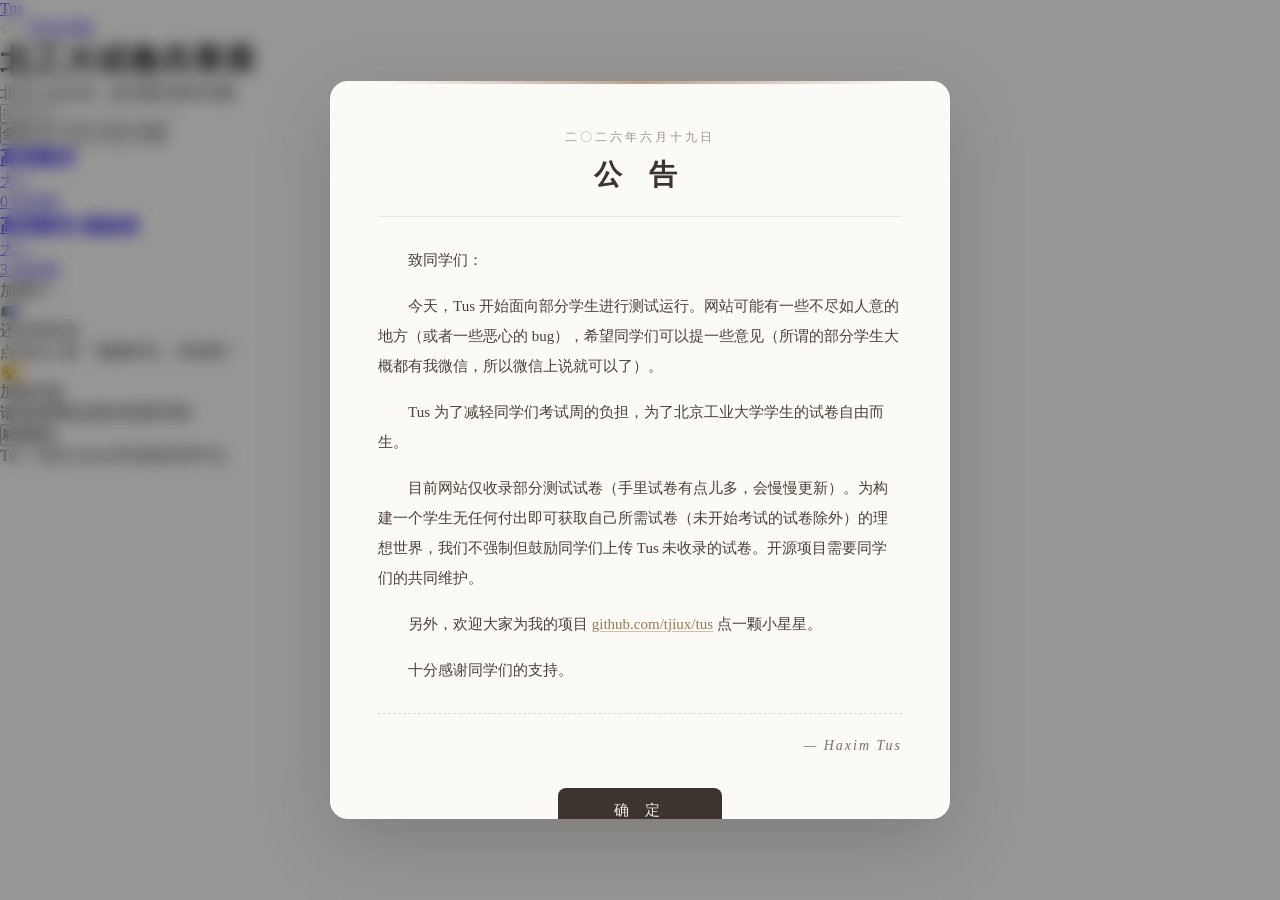
==== index.html @ cbeaa219 "Add index.html" ====
<!DOCTYPE html>
<html lang="zh-CN">
<head>
    <meta charset="UTF-8">
    <meta name="viewport" content="width=device-width, initial-scale=1.0">
    <title>Tus - 北工大试卷共享</title>
    <meta name="description" content="北京工业大学试卷共享平台 - 历年期中期末试题免费下载，涵盖高数、大物等各科目。Tus 让试卷自由流动。">
    <link rel="icon" href="favicon.svg">
    <link rel="stylesheet" href="css/tailwind.css">
    <link rel="stylesheet" href="css/style.css">
    <link rel="stylesheet" href="css/announcement.css">
</head>
<body class="bg-gradient-to-br from-stone-100 to-amber-50/60 min-h-screen">
    <!-- 导航栏 -->
    <nav class="bg-white/80 backdrop-blur-sm border-b border-stone-200 sticky top-0 z-40">
        <div class="max-w-6xl mx-auto px-4 py-3 flex items-center justify-between">
            <a href="." class="text-2xl font-bold text-stone-800 tracking-tight">Tus</a>
            <div class="flex items-center gap-3">
                <span class="nav-announcement" id="navAnnouncement">公告</span>
                <a href="submit.html" class="bg-amber-700 text-white px-4 py-2.5 rounded-lg hover:bg-amber-800 text-sm font-medium transition-colors">提交试卷</a>
            </div>
        </div>
    </nav>

    <!-- 主内容 -->
    <main class="max-w-6xl mx-auto px-4 py-10">
        <!-- 标题 -->
        <div class="mb-8 text-center">
            <h1 class="text-4xl font-bold text-stone-800 tracking-tight">北工大试卷共享库</h1>
            <p class="text-stone-400 mt-2">北京工业大学 · 历年期中期末试题</p>
        </div>

        <!-- 搜索 -->
        <div class="mb-4 max-w-xl mx-auto">
            <input type="text" id="searchInput" placeholder="搜索科目..." class="w-full px-5 py-3 bg-white border border-stone-200 rounded-xl focus:outline-none focus:ring-2 focus:ring-amber-400/50 focus:border-amber-300 shadow-sm text-stone-700 placeholder:text-stone-400">
        </div>

        <!-- 年级筛选 -->
        <div class="mb-8 flex flex-wrap gap-2 justify-center" id="gradeFilter">
            <button data-grade="" class="grade-btn active px-5 py-2.5 rounded-full text-sm font-medium border transition-all bg-stone-800 text-white border-stone-800 shadow-sm">全部</button>
            <button data-grade="大一" class="grade-btn px-5 py-2.5 rounded-full text-sm font-medium border transition-all bg-white text-stone-600 border-stone-200 hover:border-stone-400 hover:text-stone-700 shadow-sm">大一</button>
            <button data-grade="大二" class="grade-btn px-5 py-2.5 rounded-full text-sm font-medium border transition-all bg-white text-stone-600 border-stone-200 hover:border-stone-400 hover:text-stone-700 shadow-sm">大二</button>
            <button data-grade="大三" class="grade-btn px-5 py-2.5 rounded-full text-sm font-medium border transition-all bg-white text-stone-600 border-stone-200 hover:border-stone-400 hover:text-stone-700 shadow-sm">大三</button>
            <button data-grade="大四" class="grade-btn px-5 py-2.5 rounded-full text-sm font-medium border transition-all bg-white text-stone-600 border-stone-200 hover:border-stone-400 hover:text-stone-700 shadow-sm">大四</button>
        </div>

        <!-- 科目网格 -->
        <div id="subjectsContainer" class="grid grid-cols-1 sm:grid-cols-2 md:grid-cols-3 lg:grid-cols-4 gap-5">
            <!-- 由 JS 动态渲染 -->
        </div>

        <!-- 加载状态 -->
        <div id="loadingState" class="text-center py-20">
            <div class="animate-spin h-8 w-8 border-2 border-stone-300 border-t-transparent rounded-full mx-auto mb-4"></div>
            <p class="text-stone-400 text-sm">加载中...</p>
        </div>

        <!-- 空状态 -->
        <div id="emptyState" class="text-center py-20 hidden">
            <div class="text-5xl mb-4 opacity-60">📭</div>
            <p class="text-stone-500 text-lg">还没有科目</p>
            <p class="text-stone-400 mt-2 text-sm">点击右上角「新建科目」开始吧！</p>
        </div>

        <!-- 错误状态 -->
        <div id="errorState" class="text-center py-20 hidden">
            <div class="text-5xl mb-4 opacity-60">😵</div>
            <p class="text-red-500 text-lg">加载失败</p>
            <p class="text-stone-400 mt-2 text-sm" id="errorMessage">请检查网络连接后刷新页面</p>
            <button onclick="location.reload()" class="mt-4 bg-stone-700 text-white px-6 py-2.5 rounded-lg hover:bg-stone-800 transition-colors text-sm">刷新重试</button>
        </div>
    </main>

    <!-- 页脚 -->
    <footer class="text-center py-8 text-stone-400 text-xs">
        <p>Tus · 北京工业大学试卷共享平台</p>
    </footer>

    <script src="js/api-client.js"></script>
    <script src="js/index.js"></script>
    <script src="js/announcement.js"></script>
    <script src="js/ui.js"></script>
</body>
</html>
---- css/style.css ----
/* Tus - 北京工业大学试卷共享平台 */
/* 基础样式 - Tailwind 覆盖 */

* {
    margin: 0;
    padding: 0;
    box-sizing: border-box;
}

body {
    font-family: 'Noto Serif SC', 'SimSun', 'STSong', serif;
}

/* 科目卡片动画 */
.subject-card {
    transition: all 0.25s ease;
}
.subject-card:hover {
    transform: translateY(-3px);
    box-shadow: 0 12px 30px rgba(0, 0, 0, 0.06);
}

/* 试卷卡片 */
.paper-card {
    transition: all 0.2s ease;
    cursor: pointer;
}
.paper-card:active {
    background-color: #ede5dc;
}
@media (hover: hover) {
    .paper-card:hover {
        background-color: #f5f0ea;
    }
}

/* 试卷标题自适应淡出截断（百分比相对卡片宽度自动适配） */
.paper-card h3 {
    overflow: hidden;
    white-space: nowrap;
    -webkit-mask-image: linear-gradient(to right, black 92%, transparent 100%);
    mask-image: linear-gradient(to right, black 92%, transparent 100%);
}

/* 长标题跑马灯 — 用 scrollLeft 实现，mask 固定在卡片边缘不动 */
.paper-card h3.marquee-scroll {
    scroll-behavior: auto;
}

/* 拖拽上传区高亮 */
.drop-zone-active {
    border-color: #d97706 !important;
    background-color: #fffbeb !important;
}

/* 滚动条美化 */
::-webkit-scrollbar {
    width: 6px;
}
::-webkit-scrollbar-track {
    background: transparent;
}
::-webkit-scrollbar-thumb {
    background: #cbd5e1;
    border-radius: 3px;
}
::-webkit-scrollbar-thumb:hover {
    background: #94a3b8;
}

/* 加载骨架屏 */
.skeleton {
    background: linear-gradient(90deg, #f0f0f0 25%, #e0e0e0 50%, #f0f0f0 75%);
    background-size: 200% 100%;
    animation: shimmer 1.5s infinite;
    border-radius: 8px;
}
@keyframes shimmer {
    0% { background-position: 200% 0; }
    100% { background-position: -200% 0; }
}

/* 响应式字体 */
@media (max-width: 640px) {
    .text-3xl { font-size: 1.5rem; }
    .text-2xl { font-size: 1.25rem; }
}

/* 页脚置底 */
body {
    display: flex;
    flex-direction: column;
}
main {
    flex: 1;
}

/* ===== 试卷详情弹窗 ===== */
.paper-detail-overlay {
    position: fixed;
    inset: 0;
    z-index: 900;
    background: rgba(30, 26, 22, 0.4);
    backdrop-filter: blur(6px);
    -webkit-backdrop-filter: blur(6px);
    display: flex;
    align-items: center;
    justify-content: center;
    padding: 20px;
    animation: overlay-fade-in 0.3s ease;
}

@keyframes overlay-fade-in {
    from { opacity: 0; }
    to { opacity: 1; }
}

.paper-detail-card {
    background: #fcfaf7;
    max-width: 460px;
    width: 100%;
    border-radius: 16px;
    box-shadow: 0 20px 60px rgba(0, 0, 0, 0.15);
    animation: card-in 0.3s cubic-bezier(0.22, 1, 0.36, 1);
    overflow: hidden;
}

@keyframes card-in {
    from { transform: translateY(24px); opacity: 0; }
    to { transform: translateY(0); opacity: 1; }
}

.detail-header {
    text-align: center;
    padding: 20px 24px 14px;
    font-size: 17px;
    font-weight: 600;
    color: #3d3430;
    letter-spacing: 4px;
    border-bottom: 1px solid #ece6de;
    font-family: 'Noto Serif SC', 'SimSun', 'STSong', serif;
}

.detail-body {
    padding: 18px 24px;
}

.detail-row {
    display: flex;
    justify-content: space-between;
    align-items: flex-start;
    padding: 7px 0;
    font-size: 14px;
    line-height: 1.6;
    border-bottom: 1px dashed #f0eae2;
    font-family: 'Noto Serif SC', 'SimSun', 'STSong', serif;
}
.detail-row:last-of-type {
    border-bottom: none;
}

.detail-label {
    color: #9e9488;
    white-space: nowrap;
    margin-right: 12px;
    flex-shrink: 0;
}

.detail-value {
    color: #4a4038;
    text-align: right;
    word-break: break-all;
}

.detail-footer {
    display: flex;
    gap: 8px;
    padding: 14px 24px 20px;
}
.detail-footer-triple {
    flex-wrap: wrap;
}

.detail-preview-btn,
.detail-download-btn,
.detail-close-btn {
    text-align: center;
    padding: 9px 12px;
    border-radius: 8px;
    font-size: 13px;
    letter-spacing: 1px;
    cursor: pointer;
    transition: all 0.2s ease;
    font-family: 'Noto Serif SC', 'SimSun', 'STSong', serif;
    text-decoration: none;
    border: none;
    flex: 1 1 80px;
    min-width: 0;
}

.detail-preview-btn {
    background: #f0ece6;
    color: #3d3430;
    border: 1px solid #d0c8be;
}
.detail-preview-btn:hover {
    background: #e4dcd2;
}

.detail-download-btn {
    background: #3d3430;
    color: #f0ece6;
}
.detail-download-btn:hover {
    background: #5a5048;
    color: #fff;
}

.detail-close-btn {
    background: #ece6de;
    color: #5a5048;
}
.detail-close-btn:hover {
    background: #e0d8ce;
}

@media (max-width: 480px) {
    .paper-detail-card { max-width: 100%; }
    .detail-body { padding: 14px 18px; }
    .detail-footer { padding: 12px 18px 18px; }
    .detail-header { padding: 16px 18px 12px; font-size: 15px; }
}
---- css/announcement.css ----
/* Tus - 公告样式 */

/* —— 遮罩层 —— */
.announcement-overlay {
    position: fixed;
    inset: 0;
    z-index: 1000;
    background: rgba(30, 26, 22, 0.45);
    backdrop-filter: blur(8px);
    -webkit-backdrop-filter: blur(8px);
    display: flex;
    align-items: center;
    justify-content: center;
    padding: 24px;
    animation: overlay-fade-in 0.45s ease;
}

@keyframes overlay-fade-in {
    from { opacity: 0; }
    to   { opacity: 1; }
}

/* —— 卡片 —— */
.announcement-card {
    background: #fcfaf7;
    max-width: 620px;
    width: 100%;
    max-height: 82vh;
    overflow-y: auto;
    border-radius: 18px;
    box-shadow:
        0 24px 80px rgba(0, 0, 0, 0.18),
        0 0 0 1px rgba(255, 255, 255, 0.06) inset;
    padding: 48px 48px 36px;
    position: relative;
    animation: card-slide-in 0.45s cubic-bezier(0.22, 1, 0.36, 1);
}

@keyframes card-slide-in {
    from { transform: translateY(36px); opacity: 0; }
    to   { transform: translateY(0);    opacity: 1; }
}

/* —— 顶部装饰线 —— */
.announcement-card::before {
    content: '';
    position: absolute;
    top: 0;
    left: 48px;
    right: 48px;
    height: 3px;
    background: linear-gradient(90deg, transparent, #b8a088, transparent);
    border-radius: 0 0 2px 2px;
}

/* —— 标题区 —— */
.announcement-header {
    text-align: center;
    margin-bottom: 28px;
    padding-bottom: 22px;
    border-bottom: 1px solid #ece6de;
}

.announcement-date {
    font-size: 12px;
    color: #9e9488;
    letter-spacing: 3px;
    margin-bottom: 10px;
    font-family: 'Noto Serif SC', 'SimSun', 'STSong', serif;
}

.announcement-title {
    font-size: 28px;
    font-weight: 700;
    color: #3d3430;
    letter-spacing: 10px;
    font-family: 'Noto Serif SC', 'SimSun', 'STSong', serif;
}

/* —— 正文 —— */
.announcement-body {
    font-size: 15px;
    line-height: 2;
    color: #4a4038;
    font-family: 'Noto Serif SC', 'SimSun', 'STSong', serif;
}

.announcement-body p {
    margin-bottom: 16px;
    text-indent: 2em;
}

.announcement-body a {
    color: #9a7b4a;
    text-decoration: underline;
    text-underline-offset: 2px;
    text-decoration-color: #d0c0a8;
    transition: color 0.2s;
}

.announcement-body a:hover {
    color: #7a5f38;
}

/* —— 落款 —— */
.announcement-signature {
    text-align: right;
    margin-top: 28px;
    padding-top: 18px;
    color: #7a7068;
    letter-spacing: 2px;
    border-top: 1px dashed #e0d8d0;
    font-family: 'Noto Serif SC', 'STKaiti', serif;
    font-style: italic;
    font-size: 14px;
}

/* —— 按钮区 —— */
.announcement-footer {
    text-align: center;
    margin-top: 28px;
}

.announcement-btn {
    display: inline-block;
    padding: 10px 56px;
    background: #3d3430;
    color: #f0ece6;
    border: none;
    border-radius: 8px;
    font-size: 15px;
    letter-spacing: 6px;
    cursor: pointer;
    transition: all 0.25s ease;
    font-family: 'Noto Serif SC', 'SimSun', serif;
    line-height: 1.6;
}

.announcement-btn:hover {
    background: #5a5048;
    color: #fff;
    transform: translateY(-1px);
    box-shadow: 0 4px 16px rgba(61, 52, 48, 0.2);
}

.announcement-btn:active {
    transform: translateY(0);
}

/* —— 导航栏公告入口 —— */
.nav-announcement {
    font-size: 12px;
    color: #a09888;
    cursor: pointer;
    transition: color 0.2s ease;
    text-decoration: none;
    letter-spacing: 1px;
    display: inline-flex;
    align-items: center;
    gap: 3px;
    user-select: none;
}

.nav-announcement:hover {
    color: #5a5048;
}

/* —— 卡片滚动条 —— */
.announcement-card::-webkit-scrollbar { width: 4px; }
.announcement-card::-webkit-scrollbar-track { background: transparent; }
.announcement-card::-webkit-scrollbar-thumb { background: #d0c8be; border-radius: 2px; }

/* ========== 平板 / 手机 ========== */
@media (max-width: 640px) {
    .announcement-overlay { padding: 12px; }

    .announcement-card {
        padding: 32px 24px 28px;
        border-radius: 14px;
        max-height: 86vh;
    }

    .announcement-card::before {
        left: 24px;
        right: 24px;
    }

    .announcement-title {
        font-size: 22px;
        letter-spacing: 6px;
    }

    .announcement-body {
        font-size: 14px;
        line-height: 1.9;
    }

    .announcement-body p {
        text-indent: 2em;
    }

    .announcement-btn {
        padding: 10px 40px;
        letter-spacing: 4px;
        width: 100%;
    }
}
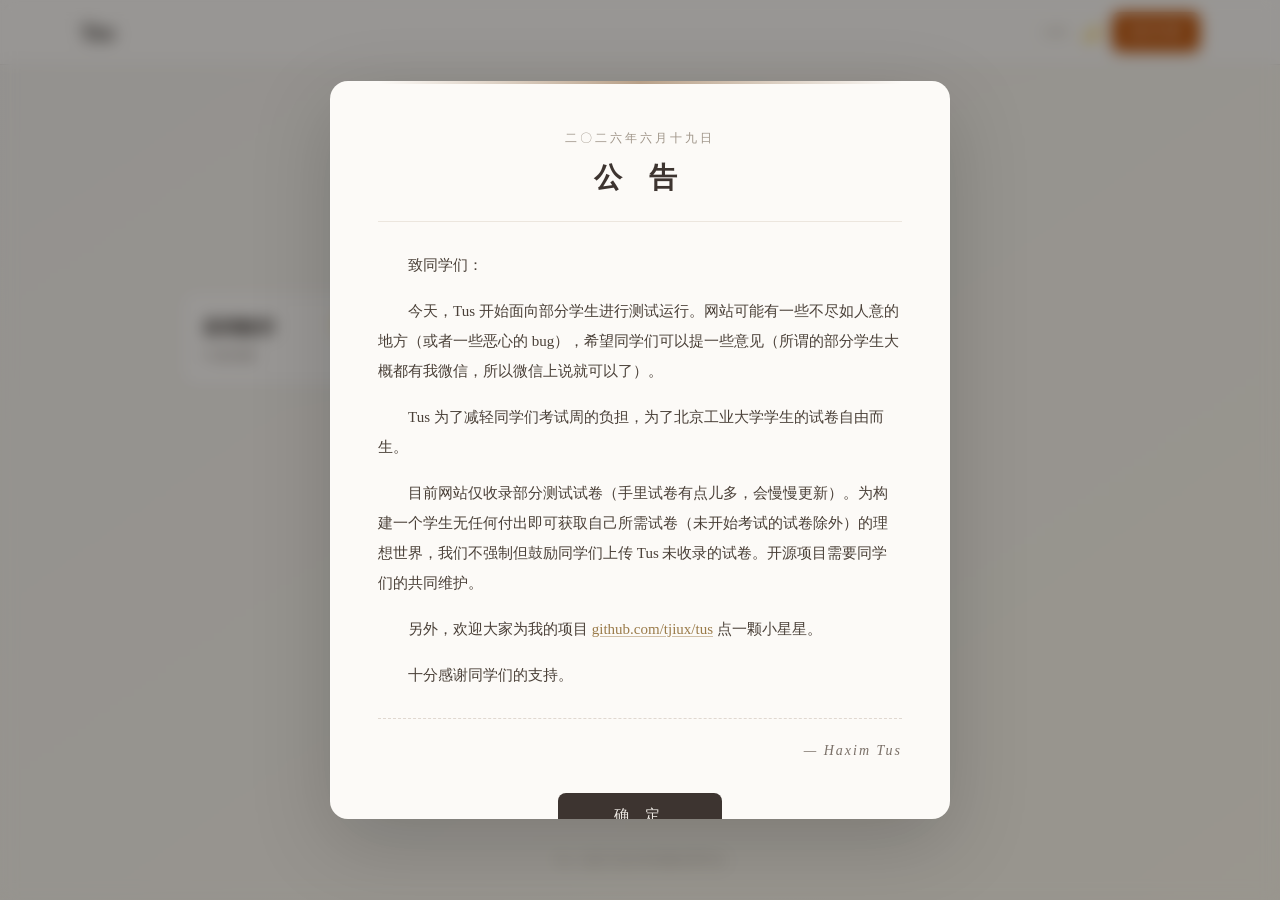
==== commit 717b80b9: "Add index.html" ====
--- a/index.html
+++ b/index.html
@@ -10,13 +10,14 @@
     <link rel="stylesheet" href="css/style.css">
     <link rel="stylesheet" href="css/announcement.css">
 </head>
-<body class="bg-gradient-to-br from-stone-100 to-amber-50/60 min-h-screen">
+<body class="bg-gradient-to-br from-stone-100 to-amber-50/60 dark:from-stone-900 dark:to-stone-800 min-h-screen">
     <!-- 导航栏 -->
-    <nav class="bg-white/80 backdrop-blur-sm border-b border-stone-200 sticky top-0 z-40">
+    <nav class="bg-white/80 dark:bg-[rgba(28,25,23,0.92)] backdrop-blur-sm border-b border-stone-200 dark:border-stone-700 sticky top-0 z-40">
         <div class="max-w-6xl mx-auto px-4 py-3 flex items-center justify-between">
-            <a href="." class="text-2xl font-bold text-stone-800 tracking-tight">Tus</a>
+            <a href="." class="text-2xl font-bold text-stone-800 dark:text-stone-100 tracking-tight">Tus</a>
             <div class="flex items-center gap-3">
                 <span class="nav-announcement" id="navAnnouncement">公告</span>
+                <button class="dark-toggle" id="darkToggle" aria-label="切换暗色模式">🌙</button>
                 <a href="submit.html" class="bg-amber-700 text-white px-4 py-2.5 rounded-lg hover:bg-amber-800 text-sm font-medium transition-colors">提交试卷</a>
             </div>
         </div>
@@ -24,15 +25,15 @@
 
     <!-- 主内容 -->
     <main class="max-w-6xl mx-auto px-4 py-10">
-        <!-- 标题 -->
-        <div class="mb-8 text-center">
-            <h1 class="text-4xl font-bold text-stone-800 tracking-tight">北工大试卷共享库</h1>
-            <p class="text-stone-400 mt-2">北京工业大学 · 历年期中期末试题</p>
+        <!-- Hero 区 -->
+        <div class="mb-10 text-center">
+            <div class="hero-label">北京工业大学</div>
+            <h1 class="site-title">试卷共享库</h1>
         </div>
 
         <!-- 搜索 -->
         <div class="mb-4 max-w-xl mx-auto">
-            <input type="text" id="searchInput" placeholder="搜索科目..." class="w-full px-5 py-3 bg-white border border-stone-200 rounded-xl focus:outline-none focus:ring-2 focus:ring-amber-400/50 focus:border-amber-300 shadow-sm text-stone-700 placeholder:text-stone-400">
+            <input type="text" id="searchInput" placeholder="搜索科目..." class="w-full px-5 py-3 bg-white dark:bg-stone-800 border border-stone-200 dark:border-stone-600 rounded-xl focus:outline-none focus:ring-2 focus:ring-amber-400/50 focus:border-amber-300 shadow-sm text-stone-700 dark:text-stone-200 placeholder:text-stone-400 dark:placeholder:text-stone-500">
         </div>
 
         <!-- 年级筛选 -->
@@ -51,28 +52,28 @@
 
         <!-- 加载状态 -->
         <div id="loadingState" class="text-center py-20">
-            <div class="animate-spin h-8 w-8 border-2 border-stone-300 border-t-transparent rounded-full mx-auto mb-4"></div>
-            <p class="text-stone-400 text-sm">加载中...</p>
+            <div class="animate-spin h-8 w-8 border-2 border-stone-300 dark:border-stone-600 border-t-transparent rounded-full mx-auto mb-4"></div>
+            <p class="text-stone-400 dark:text-stone-500 text-sm">加载中...</p>
         </div>
 
         <!-- 空状态 -->
         <div id="emptyState" class="text-center py-20 hidden">
             <div class="text-5xl mb-4 opacity-60">📭</div>
-            <p class="text-stone-500 text-lg">还没有科目</p>
-            <p class="text-stone-400 mt-2 text-sm">点击右上角「新建科目」开始吧！</p>
+            <p class="text-stone-500 dark:text-stone-400 text-lg">还没有科目</p>
+            <p class="text-stone-400 dark:text-stone-500 mt-2 text-sm">点击右上角「新建科目」开始吧！</p>
         </div>
 
         <!-- 错误状态 -->
         <div id="errorState" class="text-center py-20 hidden">
             <div class="text-5xl mb-4 opacity-60">😵</div>
             <p class="text-red-500 text-lg">加载失败</p>
-            <p class="text-stone-400 mt-2 text-sm" id="errorMessage">请检查网络连接后刷新页面</p>
-            <button onclick="location.reload()" class="mt-4 bg-stone-700 text-white px-6 py-2.5 rounded-lg hover:bg-stone-800 transition-colors text-sm">刷新重试</button>
+            <p class="text-stone-400 dark:text-stone-500 mt-2 text-sm" id="errorMessage">请检查网络连接后刷新页面</p>
+            <button onclick="location.reload()" class="mt-4 bg-stone-700 dark:bg-stone-600 text-white px-6 py-2.5 rounded-lg hover:bg-stone-800 dark:hover:bg-stone-500 transition-colors text-sm">刷新重试</button>
         </div>
     </main>
 
     <!-- 页脚 -->
-    <footer class="text-center py-8 text-stone-400 text-xs">
+    <footer class="text-center py-8 text-stone-400 dark:text-stone-500 text-xs">
         <p>Tus · 北京工业大学试卷共享平台</p>
     </footer>
 
--- a/css/style.css
+++ b/css/style.css
@@ -1,9 +1,8 @@
 /* Tus - 北京工业大学试卷共享平台 */
 /* 基础样式 - Tailwind 覆盖 */
 
+/* 基础 reset — Tailwind v4 的 @layer base 已处理 margin/padding，此处只保留 box-sizing */
 * {
-    margin: 0;
-    padding: 0;
     box-sizing: border-box;
 }
 
@@ -11,7 +10,72 @@
     font-family: 'Noto Serif SC', 'SimSun', 'STSong', serif;
 }
 
-/* 科目卡片动画 */
+/* ===== 回到顶部按钮 ===== */
+.back-to-top {
+    position: fixed;
+    bottom: 24px;
+    right: 24px;
+    z-index: 800;
+    width: 42px;
+    height: 42px;
+    border-radius: 50%;
+    background: #44403c;
+    color: #f5f0ea;
+    border: none;
+    cursor: pointer;
+    display: flex;
+    align-items: center;
+    justify-content: center;
+    font-size: 18px;
+    transition: all 0.25s ease;
+    box-shadow: 0 4px 16px rgba(0, 0, 0, 0.12);
+    opacity: 0;
+    pointer-events: none;
+    transform: translateY(12px);
+}
+.back-to-top.visible {
+    opacity: 1;
+    pointer-events: auto;
+    transform: translateY(0);
+}
+.back-to-top:hover {
+    background: #5a5048;
+    transform: translateY(-2px);
+    box-shadow: 0 6px 20px rgba(0, 0, 0, 0.16);
+}
+.back-to-top:active {
+    background: #33302c;
+    transform: translateY(0);
+}
+
+@media (max-width: 640px) {
+    .back-to-top {
+        bottom: 16px;
+        right: 16px;
+        width: 38px;
+        height: 38px;
+        font-size: 16px;
+    }
+}
+
+/* 试卷卡片 */
+.paper-card {
+    transition: all 0.25s ease;
+    cursor: pointer;
+    touch-action: manipulation;
+}
+.paper-card:active {
+    background-color: #ede5dc;
+}
+@media (hover: hover) {
+    .paper-card:hover {
+        background-color: #f5f0ea;
+        border-color: #d6cec4;
+        box-shadow: 0 4px 16px rgba(0, 0, 0, 0.06);
+    }
+}
+
+/* 科目卡片搜索高亮匹配 */
 .subject-card {
     transition: all 0.25s ease;
 }
@@ -20,31 +84,18 @@
     box-shadow: 0 12px 30px rgba(0, 0, 0, 0.06);
 }
 
-/* 试卷卡片 */
-.paper-card {
-    transition: all 0.2s ease;
-    cursor: pointer;
-}
-.paper-card:active {
-    background-color: #ede5dc;
-}
-@media (hover: hover) {
-    .paper-card:hover {
-        background-color: #f5f0ea;
-    }
-}
-
 /* 试卷标题自适应淡出截断（百分比相对卡片宽度自动适配） */
-.paper-card h3 {
+.paper-card h2 {
     overflow: hidden;
     white-space: nowrap;
     -webkit-mask-image: linear-gradient(to right, black 92%, transparent 100%);
     mask-image: linear-gradient(to right, black 92%, transparent 100%);
 }
 
-/* 长标题跑马灯 — 用 scrollLeft 实现，mask 固定在卡片边缘不动 */
-.paper-card h3.marquee-scroll {
-    scroll-behavior: auto;
+/* 跑马灯内层 — 由 Web Animations API 驱动 translateX，GPU 加速 60fps */
+.paper-card h2 .marquee-inner {
+    display: inline-block;
+    white-space: nowrap;
 }
 
 /* 拖拽上传区高亮 */
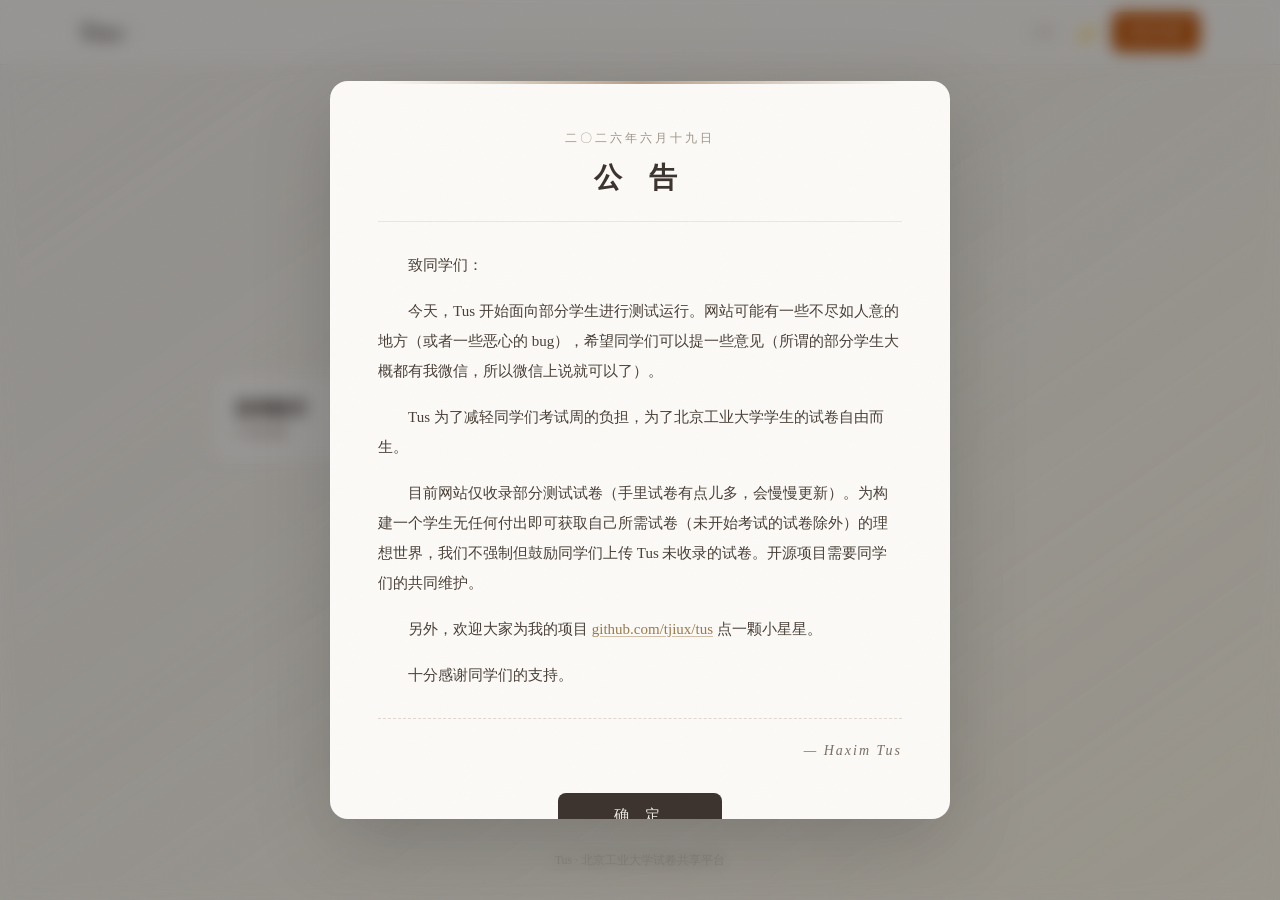
==== commit a11ec9c5: "Add index.html" ====
--- a/index.html
+++ b/index.html
@@ -6,9 +6,10 @@
     <title>Tus - 北工大试卷共享</title>
     <meta name="description" content="北京工业大学试卷共享平台 - 历年期中期末试题免费下载，涵盖高数、大物等各科目。Tus 让试卷自由流动。">
     <link rel="icon" href="favicon.svg">
+    <script>if(localStorage.getItem('tus_dark')==='1')document.documentElement.classList.add('dark')</script>
     <link rel="stylesheet" href="css/tailwind.css">
     <link rel="stylesheet" href="css/style.css">
-    <link rel="stylesheet" href="css/announcement.css">
+    <link rel="stylesheet" href="css/announcement.css?v=3">
 </head>
 <body class="bg-gradient-to-br from-stone-100 to-amber-50/60 dark:from-stone-900 dark:to-stone-800 min-h-screen">
     <!-- 导航栏 -->
@@ -38,11 +39,11 @@
 
         <!-- 年级筛选 -->
         <div class="mb-8 flex flex-wrap gap-2 justify-center" id="gradeFilter">
-            <button data-grade="" class="grade-btn active px-5 py-2.5 rounded-full text-sm font-medium border transition-all bg-stone-800 text-white border-stone-800 shadow-sm">全部</button>
-            <button data-grade="大一" class="grade-btn px-5 py-2.5 rounded-full text-sm font-medium border transition-all bg-white text-stone-600 border-stone-200 hover:border-stone-400 hover:text-stone-700 shadow-sm">大一</button>
-            <button data-grade="大二" class="grade-btn px-5 py-2.5 rounded-full text-sm font-medium border transition-all bg-white text-stone-600 border-stone-200 hover:border-stone-400 hover:text-stone-700 shadow-sm">大二</button>
-            <button data-grade="大三" class="grade-btn px-5 py-2.5 rounded-full text-sm font-medium border transition-all bg-white text-stone-600 border-stone-200 hover:border-stone-400 hover:text-stone-700 shadow-sm">大三</button>
-            <button data-grade="大四" class="grade-btn px-5 py-2.5 rounded-full text-sm font-medium border transition-all bg-white text-stone-600 border-stone-200 hover:border-stone-400 hover:text-stone-700 shadow-sm">大四</button>
+            <button data-grade="" class="grade-btn active px-5 py-2.5 rounded-full text-sm font-medium border transition-all bg-stone-800 dark:bg-stone-200 text-white dark:text-stone-800 border-stone-800 dark:border-stone-200 shadow-sm">全部</button>
+            <button data-grade="大一" class="grade-btn px-5 py-2.5 rounded-full text-sm font-medium border transition-all bg-white dark:bg-stone-800 text-stone-600 dark:text-stone-400 border-stone-200 dark:border-stone-600 hover:border-stone-400 hover:text-stone-700 shadow-sm">大一</button>
+            <button data-grade="大二" class="grade-btn px-5 py-2.5 rounded-full text-sm font-medium border transition-all bg-white dark:bg-stone-800 text-stone-600 dark:text-stone-400 border-stone-200 dark:border-stone-600 hover:border-stone-400 hover:text-stone-700 shadow-sm">大二</button>
+            <button data-grade="大三" class="grade-btn px-5 py-2.5 rounded-full text-sm font-medium border transition-all bg-white dark:bg-stone-800 text-stone-600 dark:text-stone-400 border-stone-200 dark:border-stone-600 hover:border-stone-400 hover:text-stone-700 shadow-sm">大三</button>
+            <button data-grade="大四" class="grade-btn px-5 py-2.5 rounded-full text-sm font-medium border transition-all bg-white dark:bg-stone-800 text-stone-600 dark:text-stone-400 border-stone-200 dark:border-stone-600 hover:border-stone-400 hover:text-stone-700 shadow-sm">大四</button>
         </div>
 
         <!-- 科目网格 -->
@@ -79,7 +80,7 @@
 
     <script src="js/api-client.js"></script>
     <script src="js/index.js"></script>
-    <script src="js/announcement.js"></script>
+    <script src="js/announcement.js?v=2"></script>
     <script src="js/ui.js"></script>
 </body>
 </html>
--- a/css/style.css
+++ b/css/style.css
@@ -8,6 +8,59 @@
 
 body {
     font-family: 'Noto Serif SC', 'SimSun', 'STSong', serif;
+}
+
+/* ===== 暗色模式变量 ===== */
+html.dark {
+    --bg-body: #141210;
+    --bg-gradient: #1f1b18;
+    --bg-card: #2d2824;
+    --bg-card-hover: #35302a;
+    --bg-nav: rgba(20, 18, 16, 0.94);
+    --border-light: #3d3630;
+    --text-primary: #ece6de;
+    --text-secondary: #a69a8e;
+    --text-muted: #8a7e72;
+    --accent: #f59e0b;
+    --accent-hover: #d97706;
+    --card-shadow: 0 4px 20px rgba(0, 0, 0, 0.35);
+    --card-border: rgba(255, 255, 255, 0.04);
+}
+
+/* 暗色背景渐变 */
+html.dark body {
+    background: linear-gradient(135deg, var(--bg-body), var(--bg-gradient));
+}
+
+/* 暗色纸张纹理 — 反色 */
+html.dark body::after {
+    opacity: 0.025;
+    mix-blend-mode: screen;
+}
+
+/* 暗色模式手动切换按钮 */
+.dark-toggle {
+    background: none;
+    border: none;
+    cursor: pointer;
+    font-size: 16px;
+    padding: 4px 6px;
+    border-radius: 6px;
+    color: #78716c;
+    transition: all 0.2s ease;
+    line-height: 1;
+    touch-action: manipulation;
+}
+.dark-toggle:hover {
+    color: #44403c;
+    background: rgba(68, 64, 60, 0.08);
+}
+html.dark .dark-toggle {
+    color: #a8a29e;
+}
+html.dark .dark-toggle:hover {
+    color: #f5f5f4;
+    background: rgba(255, 255, 255, 0.08);
 }
 
 /* ===== 回到顶部按钮 ===== */
@@ -75,13 +128,149 @@
     }
 }
 
-/* 科目卡片搜索高亮匹配 */
+/* 暗色模式卡片交互 */
+html.dark .paper-card:active {
+    background-color: #3d3630;
+}
+@media (hover: hover) {
+    html.dark .paper-card:hover {
+        background-color: var(--bg-card-hover);
+        border-color: rgba(255, 255, 255, 0.08);
+        box-shadow: 0 4px 20px rgba(0, 0, 0, 0.3);
+    }
+}
+html.dark .subject-card:hover {
+    background-color: var(--bg-card-hover);
+    border-color: rgba(255, 255, 255, 0.08) !important;
+}
+
+/* 暗色选择框箭头 — 自定义替换浏览器默认箭头 */
+html.dark select {
+    appearance: none;
+    -webkit-appearance: none;
+    background-image: url("data:image/svg+xml,%3Csvg xmlns='http://www.w3.org/2000/svg' width='12' height='12' viewBox='0 0 12 12'%3E%3Cpath fill='%23a69a8e' d='M6 8L1 3h10z'/%3E%3C/svg%3E");
+    background-repeat: no-repeat;
+    background-position: right 12px center;
+    background-size: 12px;
+    padding-right: 36px;
+}
+
+/* 暗色 Hero 标签 */
+html.dark .hero-label {
+    background: rgba(255, 255, 255, 0.06);
+    color: #a69a8e;
+}
+html.dark .hero-label::before,
+html.dark .hero-label::after {
+    background: #d97706;
+}
+
+/* Hero 标签 */
+.hero-label {
+    display: inline-flex;
+    align-items: center;
+    gap: 8px;
+    padding: 3px 14px;
+    background: rgba(68, 64, 60, 0.06);
+    border-radius: 999px;
+    font-size: 12px;
+    color: #78716c;
+    letter-spacing: 1px;
+    margin-bottom: 16px;
+}
+.hero-label::before,
+.hero-label::after {
+    content: '';
+    width: 6px;
+    height: 6px;
+    border-radius: 50%;
+    background: #d97706;
+    display: inline-block;
+}
+
+/* 纸张纹理背景 */
+body::after {
+    content: '';
+    position: fixed;
+    inset: 0;
+    z-index: 9999;
+    pointer-events: none;
+    opacity: 0.035;
+    mix-blend-mode: multiply;
+    background-image: url("data:image/svg+xml,%3Csvg viewBox='0 0 256 256' xmlns='http://www.w3.org/2000/svg'%3E%3Cfilter id='n'%3E%3CfeTurbulence type='fractalNoise' baseFrequency='0.85' numOctaves='4' stitchTiles='stitch'/%3E%3C/filter%3E%3Crect width='100%25' height='100%25' filter='url(%23n)'/%3E%3C/svg%3E");
+    background-repeat: repeat;
+    background-size: 256px 256px;
+}
+
+/* 主标题 — 更精致的排版 */
+.site-title {
+    font-size: 2.25rem;
+    font-weight: 700;
+    color: #44403c;
+    letter-spacing: 4px;
+    line-height: 1.3;
+}
+html.dark .site-title {
+    color: #ece6de;
+}
+@media (max-width: 640px) {
+    .site-title { font-size: 1.75rem; letter-spacing: 2px; }
+}
+
+/* 导航品牌字标 */
+nav .text-2xl.font-bold {
+    letter-spacing: 3px;
+    position: relative;
+}
+nav .text-2xl.font-bold::after {
+    content: '';
+    position: absolute;
+    right: -6px;
+    top: 50%;
+    width: 1px;
+    height: 18px;
+    background: #d6cec4;
+    transform: translateY(-50%);
+}
+
+/* 科目卡片入场动画 */
 .subject-card {
-    transition: all 0.25s ease;
+    position: relative;
+    opacity: 0;
+    transform: translateY(16px);
+    transition: opacity 0.5s ease, transform 0.5s ease, box-shadow 0.25s ease;
+}
+.subject-card.card-visible {
+    opacity: 1;
+    transform: translateY(0);
 }
 .subject-card:hover {
     transform: translateY(-3px);
     box-shadow: 0 12px 30px rgba(0, 0, 0, 0.06);
+}
+
+/* 科目年级标记 — 右上角绝对定位 */
+.subj-grade {
+    position: absolute;
+    top: 0;
+    right: 0;
+    z-index: 1;
+    border-top-left-radius: 0 !important;
+    border-top-right-radius: 8px !important;
+    border-bottom-left-radius: 8px !important;
+    border-bottom-right-radius: 0 !important;
+}
+
+/* 科目标题溢出裁切 + 跑马灯 */
+.subject-card h2 {
+    overflow: hidden;
+    white-space: nowrap;
+    -webkit-mask-image: linear-gradient(to right, black 92%, transparent 100%);
+    mask-image: linear-gradient(to right, black 92%, transparent 100%);
+}
+.subject-card h2 .marquee-inner {
+    display: inline-block;
+    white-space: nowrap;
 }
 
 /* 试卷标题自适应淡出截断（百分比相对卡片宽度自动适配） */
@@ -280,4 +469,49 @@
     .detail-body { padding: 14px 18px; }
     .detail-footer { padding: 12px 18px 18px; }
     .detail-header { padding: 16px 18px 12px; font-size: 15px; }
+}
+
+/* ===== 暗色模式弹窗 ===== */
+html.dark .paper-detail-overlay {
+    background: rgba(10, 8, 6, 0.6);
+}
+html.dark .paper-detail-card {
+    background: #2d2824;
+    box-shadow: 0 20px 60px rgba(0, 0, 0, 0.4);
+}
+html.dark .detail-header {
+    color: #ece6de;
+    border-bottom-color: #3d3630;
+}
+html.dark .detail-row {
+    border-bottom-color: rgba(255, 255, 255, 0.05);
+}
+html.dark .detail-label {
+    color: #8a7e72;
+}
+html.dark .detail-value {
+    color: #d6cec4;
+}
+html.dark .detail-preview-btn {
+    background: #3d3630;
+    color: #d6cec4;
+    border-color: #4a4038;
+}
+html.dark .detail-preview-btn:hover {
+    background: #4a4038;
+}
+html.dark .detail-download-btn {
+    background: #d97706;
+    color: #141210;
+}
+html.dark .detail-download-btn:hover {
+    background: #f59e0b;
+}
+html.dark .detail-close-btn {
+    background: #3d3630;
+    color: #a69a8e;
+}
+html.dark .detail-close-btn:hover {
+    background: #4a4038;
+    color: #ece6de;
 }
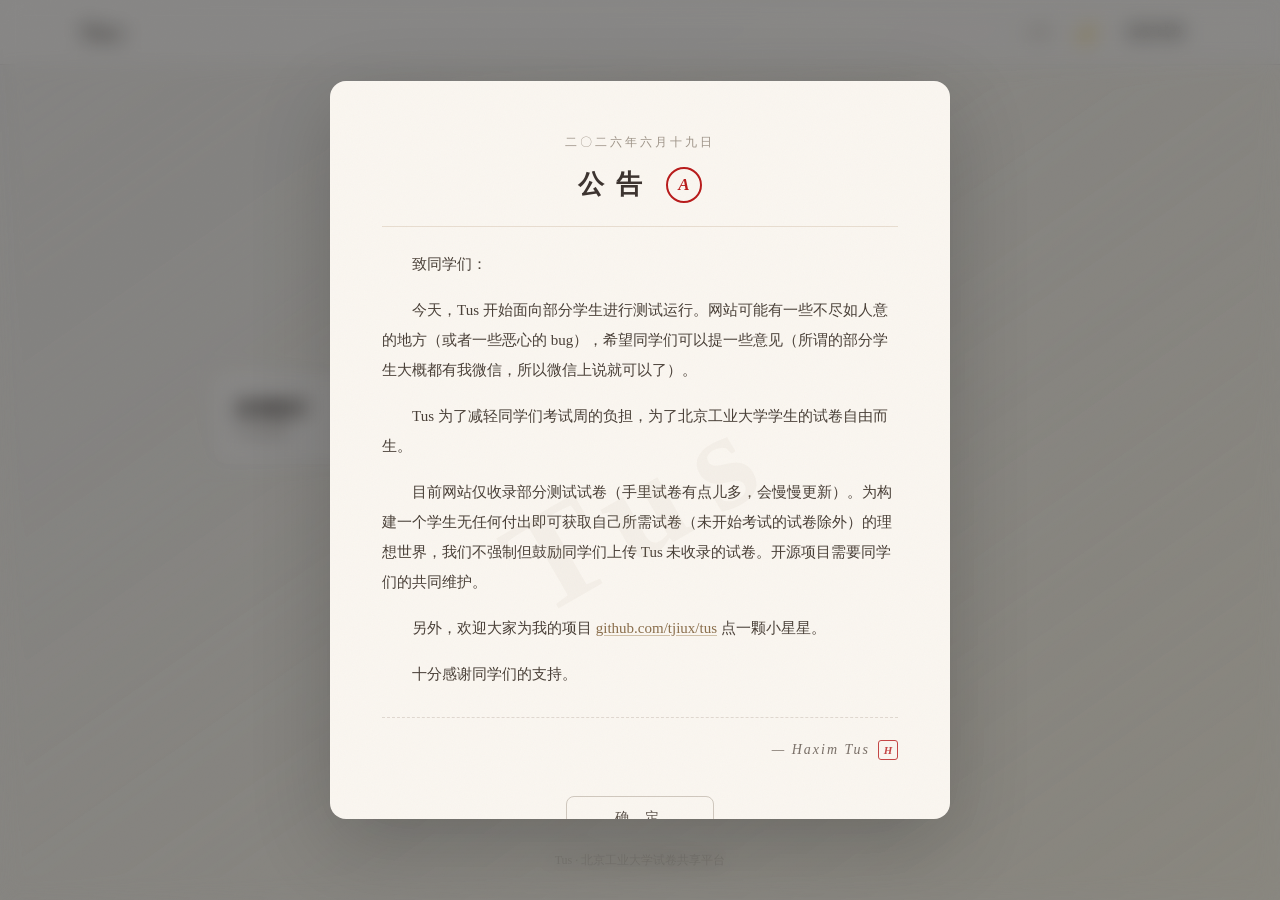
==== commit ecec9913: "Add index.html" ====
--- a/index.html
+++ b/index.html
@@ -8,8 +8,8 @@
     <link rel="icon" href="favicon.svg">
     <script>if(localStorage.getItem('tus_dark')==='1')document.documentElement.classList.add('dark')</script>
     <link rel="stylesheet" href="css/tailwind.css">
-    <link rel="stylesheet" href="css/style.css">
-    <link rel="stylesheet" href="css/announcement.css?v=3">
+    <link rel="stylesheet" href="css/style.css?v=2">
+    <link rel="stylesheet" href="css/announcement.css?v=4">
 </head>
 <body class="bg-gradient-to-br from-stone-100 to-amber-50/60 dark:from-stone-900 dark:to-stone-800 min-h-screen">
     <!-- 导航栏 -->
@@ -19,7 +19,7 @@
             <div class="flex items-center gap-3">
                 <span class="nav-announcement" id="navAnnouncement">公告</span>
                 <button class="dark-toggle" id="darkToggle" aria-label="切换暗色模式">🌙</button>
-                <a href="submit.html" class="bg-amber-700 text-white px-4 py-2.5 rounded-lg hover:bg-amber-800 text-sm font-medium transition-colors">提交试卷</a>
+                <a href="submit.html" class="bg-yellow-600 dark:bg-yellow-500 text-stone-900 dark:text-stone-900 px-4 py-2.5 rounded-lg hover:bg-yellow-700 dark:hover:bg-yellow-400 text-sm font-medium transition-colors">提交试卷</a>
             </div>
         </div>
     </nav>
@@ -69,7 +69,7 @@
             <div class="text-5xl mb-4 opacity-60">😵</div>
             <p class="text-red-500 text-lg">加载失败</p>
             <p class="text-stone-400 dark:text-stone-500 mt-2 text-sm" id="errorMessage">请检查网络连接后刷新页面</p>
-            <button onclick="location.reload()" class="mt-4 bg-stone-700 dark:bg-stone-600 text-white px-6 py-2.5 rounded-lg hover:bg-stone-800 dark:hover:bg-stone-500 transition-colors text-sm">刷新重试</button>
+            <button onclick="location.reload()" class="mt-4 bg-yellow-600 dark:bg-yellow-500 text-stone-900 px-6 py-2.5 rounded-lg hover:bg-yellow-700 dark:hover:bg-yellow-400 transition-colors text-sm">刷新重试</button>
         </div>
     </main>
 
--- a/css/style.css
+++ b/css/style.css
@@ -51,16 +51,18 @@
     line-height: 1;
     touch-action: manipulation;
 }
-.dark-toggle:hover {
-    color: #44403c;
-    background: rgba(68, 64, 60, 0.08);
-}
 html.dark .dark-toggle {
     color: #a8a29e;
 }
-html.dark .dark-toggle:hover {
-    color: #f5f5f4;
-    background: rgba(255, 255, 255, 0.08);
+@media (hover: hover) {
+    .dark-toggle:hover {
+        color: #44403c;
+        background: rgba(68, 64, 60, 0.08);
+    }
+    html.dark .dark-toggle:hover {
+        color: #f5f5f4;
+        background: rgba(255, 255, 255, 0.08);
+    }
 }
 
 /* ===== 回到顶部按钮 ===== */
--- a/css/announcement.css
+++ b/css/announcement.css
@@ -1,13 +1,13 @@
-/* Tus - 公告样式 */
+/* Tus - 公告样式（学者来信 · 朱砂印章） */
 
 /* —— 遮罩层 —— */
 .announcement-overlay {
     position: fixed;
     inset: 0;
     z-index: 1000;
-    background: rgba(30, 26, 22, 0.45);
-    backdrop-filter: blur(8px);
-    -webkit-backdrop-filter: blur(8px);
+    background: rgba(20, 18, 16, 0.5);
+    backdrop-filter: blur(10px);
+    -webkit-backdrop-filter: blur(10px);
     display: flex;
     align-items: center;
     justify-content: center;
@@ -20,18 +20,18 @@
     to   { opacity: 1; }
 }
 
-/* —— 卡片 —— */
+/* —— 卡片：信纸 —— */
 .announcement-card {
-    background: #fcfaf7;
+    background: #faf6f0;
     max-width: 620px;
     width: 100%;
     max-height: 82vh;
     overflow-y: auto;
-    border-radius: 18px;
+    border-radius: 16px;
     box-shadow:
-        0 24px 80px rgba(0, 0, 0, 0.18),
-        0 0 0 1px rgba(255, 255, 255, 0.06) inset;
-    padding: 48px 48px 36px;
+        0 24px 80px rgba(0, 0, 0, 0.2),
+        0 1px 0 rgba(255, 255, 255, 0.06) inset;
+    padding: 52px 52px 36px;
     position: relative;
     animation: card-slide-in 0.45s cubic-bezier(0.22, 1, 0.36, 1);
 }
@@ -41,41 +41,90 @@
     to   { transform: translateY(0);    opacity: 1; }
 }
 
-/* —— 顶部装饰线 —— */
-.announcement-card::before {
-    content: '';
+/* —— 正文：楷体书信 —— */
+.announcement-body {
+    position: relative;
+    z-index: 1;
+    font-family: 'STKaiti', 'KaiTi', 'Noto Serif SC', serif;
+}
+
+/* 水印暗纹 */
+.announcement-body::before {
+    content: 'Tus';
     position: absolute;
-    top: 0;
-    left: 48px;
-    right: 48px;
-    height: 3px;
-    background: linear-gradient(90deg, transparent, #b8a088, transparent);
-    border-radius: 0 0 2px 2px;
-}
-
-/* —— 标题区 —— */
-.announcement-header {
+    top: 50%;
+    left: 50%;
+    transform: translate(-50%, -50%) rotate(-30deg);
+    font-size: 140px;
+    font-weight: 700;
+    color: rgba(180, 160, 140, 0.08);
+    font-family: 'Noto Serif SC', serif;
+    letter-spacing: 24px;
+    pointer-events: none;
+    z-index: 0;
+    user-select: none;
+}
+
+/* —— 标题行（日期 + 标题 + 印章同一行） —— */
+.announcement-header-row {
+    display: flex;
+    align-items: center;
+    justify-content: center;
+    gap: 12px;
+    margin-bottom: 22px;
+    padding-bottom: 22px;
+    border-bottom: 1px solid #e8ddd0;
+    position: relative;
+    z-index: 1;
+}
+
+/* —— 朱砂印章 —— */
+.announcement-seal {
+    width: 36px;
+    height: 36px;
+    border: 2px solid #b91c1c;
+    border-radius: 50%;
+    display: flex;
+    align-items: center;
+    justify-content: center;
+    flex-shrink: 0;
+    font-family: Georgia, 'Noto Serif SC', serif;
+    font-size: 17px;
+    font-weight: 700;
+    font-style: italic;
+    color: #b91c1c;
+    letter-spacing: 0;
+    animation: seal-fade-in 0.6s ease 0.3s both;
+    position: relative;
+    z-index: 1;
+}
+
+@keyframes seal-fade-in {
+    from { opacity: 0; transform: scale(0.8); }
+    to   { opacity: 1; transform: scale(1); }
+}
+
+/* —— 日期 —— */
+.announcement-date {
     text-align: center;
-    margin-bottom: 28px;
-    padding-bottom: 22px;
-    border-bottom: 1px solid #ece6de;
-}
-
-.announcement-date {
     font-size: 12px;
     color: #9e9488;
     letter-spacing: 3px;
-    margin-bottom: 10px;
+    margin-bottom: 14px;
     font-family: 'Noto Serif SC', 'SimSun', 'STSong', serif;
-}
-
+    position: relative;
+    z-index: 1;
+}
+
+/* —— 标题 —— */
 .announcement-title {
-    font-size: 28px;
+    font-size: 26px;
     font-weight: 700;
     color: #3d3430;
-    letter-spacing: 10px;
+    letter-spacing: 12px;
     font-family: 'Noto Serif SC', 'SimSun', 'STSong', serif;
 }
+
 
 /* —— 正文 —— */
 .announcement-body {
@@ -83,6 +132,8 @@
     line-height: 2;
     color: #4a4038;
     font-family: 'Noto Serif SC', 'SimSun', 'STSong', serif;
+    position: relative;
+    z-index: 1;
 }
 
 .announcement-body p {
@@ -91,7 +142,7 @@
 }
 
 .announcement-body a {
-    color: #9a7b4a;
+    color: #8b6f4c;
     text-decoration: underline;
     text-underline-offset: 2px;
     text-decoration-color: #d0c0a8;
@@ -99,36 +150,65 @@
 }
 
 .announcement-body a:hover {
-    color: #7a5f38;
-}
-
-/* —— 落款 —— */
-.announcement-signature {
-    text-align: right;
+    color: #6d5538;
+}
+
+/* —— 落款 + 方章 —— */
+.announcement-signature-wrapper {
+    display: flex;
+    align-items: center;
+    justify-content: flex-end;
     margin-top: 28px;
     padding-top: 18px;
+    border-top: 1px dashed #e0d8d0;
+    position: relative;
+    z-index: 1;
+}
+
+.announcement-signature {
     color: #7a7068;
     letter-spacing: 2px;
-    border-top: 1px dashed #e0d8d0;
     font-family: 'Noto Serif SC', 'STKaiti', serif;
     font-style: italic;
     font-size: 14px;
 }
 
+/* 个人方章 */
+.announcement-stamp {
+    display: inline-flex;
+    align-items: center;
+    justify-content: center;
+    width: 20px;
+    height: 20px;
+    border: 1.5px solid #b91c1c;
+    border-radius: 3px;
+    margin-left: 8px;
+    flex-shrink: 0;
+    opacity: 0.8;
+    font-size: 11px;
+    font-weight: 700;
+    color: #b91c1c;
+    font-family: Georgia, 'Noto Serif SC', serif;
+    font-style: italic;
+    line-height: 1;
+}
+
 /* —— 按钮区 —— */
 .announcement-footer {
     text-align: center;
-    margin-top: 28px;
+    margin-top: 32px;
+    position: relative;
+    z-index: 1;
 }
 
 .announcement-btn {
     display: inline-block;
-    padding: 10px 56px;
-    background: #3d3430;
-    color: #f0ece6;
-    border: none;
+    padding: 10px 48px;
+    background: transparent;
+    color: #5a5048;
+    border: 1px solid #d0c8be;
     border-radius: 8px;
-    font-size: 15px;
+    font-size: 14px;
     letter-spacing: 6px;
     cursor: pointer;
     transition: all 0.25s ease;
@@ -137,10 +217,11 @@
 }
 
 .announcement-btn:hover {
-    background: #5a5048;
-    color: #fff;
+    background: #3d3430;
+    color: #f0ece6;
+    border-color: #3d3430;
     transform: translateY(-1px);
-    box-shadow: 0 4px 16px rgba(61, 52, 48, 0.2);
+    box-shadow: 0 4px 16px rgba(61, 52, 48, 0.15);
 }
 
 .announcement-btn:active {
@@ -150,7 +231,7 @@
 /* —— 导航栏公告入口 —— */
 .nav-announcement {
     font-size: 12px;
-    color: #a09888;
+    color: #7a7068;
     cursor: pointer;
     transition: color 0.2s ease;
     text-decoration: none;
@@ -159,10 +240,16 @@
     align-items: center;
     gap: 3px;
     user-select: none;
+    padding: 6px 4px;
+    -webkit-tap-highlight-color: transparent;
 }
 
 .nav-announcement:hover {
-    color: #5a5048;
+    color: #3d3430;
+}
+
+.nav-announcement:active {
+    color: #3d3430;
 }
 
 /* —— 卡片滚动条 —— */
@@ -170,23 +257,79 @@
 .announcement-card::-webkit-scrollbar-track { background: transparent; }
 .announcement-card::-webkit-scrollbar-thumb { background: #d0c8be; border-radius: 2px; }
 
+/* ========== 暗色模式 ========== */
+html.dark .announcement-overlay {
+    background: rgba(10, 8, 6, 0.65);
+}
+html.dark .announcement-card {
+    background: #2d2824;
+    box-shadow: 0 24px 80px rgba(0, 0, 0, 0.4), 0 1px 0 rgba(255, 255, 255, 0.03) inset;
+}
+html.dark .announcement-body::before {
+    color: rgba(255, 255, 255, 0.03);
+}
+html.dark .announcement-seal {
+    border-color: #dc2626;
+    color: #dc2626;
+}
+html.dark .announcement-title {
+    color: #ece6de;
+}
+html.dark .announcement-header-row {
+    border-bottom-color: #3d3630;
+}
+html.dark .announcement-body {
+    color: #d6cec4;
+}
+html.dark .announcement-body a {
+    color: #a08060;
+}
+html.dark .announcement-body a:hover {
+    color: #c0a080;
+}
+html.dark .announcement-signature-wrapper {
+    border-top-color: #3d3630;
+}
+html.dark .announcement-signature {
+    color: #8a7e72;
+}
+html.dark .announcement-stamp {
+    border-color: #dc2626;
+    color: #dc2626;
+}
+html.dark .announcement-btn {
+    color: #a69a8e;
+    border-color: #4a4038;
+}
+html.dark .announcement-btn:hover {
+    background: #ece6de;
+    color: #1c1917;
+    border-color: #ece6de;
+}
+
 /* ========== 平板 / 手机 ========== */
 @media (max-width: 640px) {
     .announcement-overlay { padding: 12px; }
 
     .announcement-card {
-        padding: 32px 24px 28px;
+        padding: 36px 24px 28px;
         border-radius: 14px;
         max-height: 86vh;
     }
 
-    .announcement-card::before {
-        left: 24px;
-        right: 24px;
+    .announcement-seal {
+        width: 28px;
+        height: 28px;
+        font-size: 12px;
+        border-width: 1.5px;
+    }
+
+    .announcement-header-row {
+        gap: 8px;
     }
 
     .announcement-title {
-        font-size: 22px;
+        font-size: 20px;
         letter-spacing: 6px;
     }
 
@@ -194,14 +337,24 @@
         font-size: 14px;
         line-height: 1.9;
     }
+    .announcement-body::before {
+        font-size: 80px;
+        letter-spacing: 12px;
+    }
 
     .announcement-body p {
         text-indent: 2em;
     }
 
     .announcement-btn {
-        padding: 10px 40px;
+        padding: 10px 36px;
         letter-spacing: 4px;
         width: 100%;
     }
+
+    .announcement-stamp {
+        width: 16px;
+        height: 16px;
+        font-size: 9px;
+    }
 }
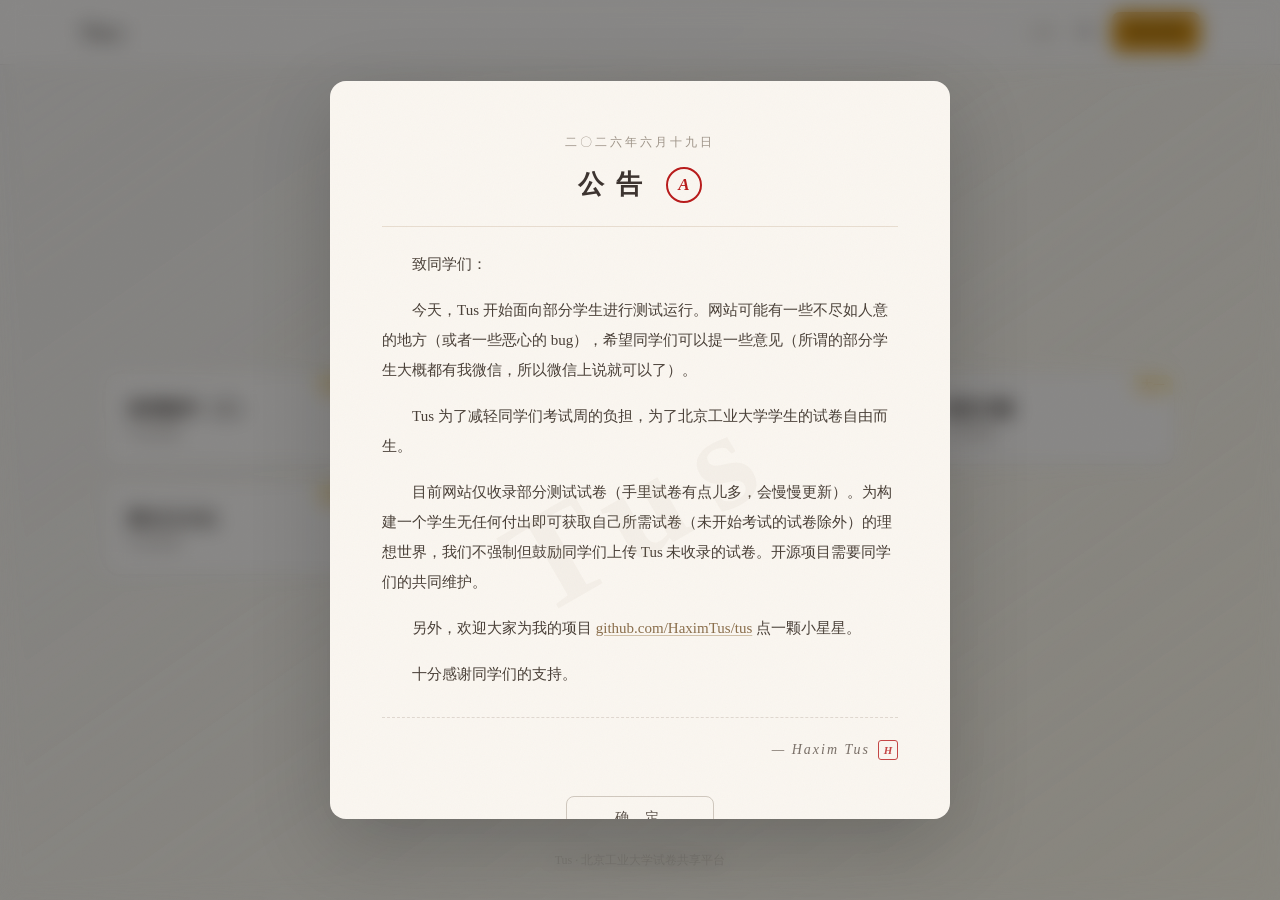
==== commit 04b84ead: "Add index.html" ====
--- a/index.html
+++ b/index.html
@@ -18,7 +18,7 @@
             <a href="." class="text-2xl font-bold text-stone-800 dark:text-stone-100 tracking-tight">Tus</a>
             <div class="flex items-center gap-3">
                 <span class="nav-announcement" id="navAnnouncement">公告</span>
-                <button class="dark-toggle" id="darkToggle" aria-label="切换暗色模式">🌙</button>
+                <button class="dark-toggle" id="darkToggle" aria-label="切换暗色模式">暗</button>
                 <a href="submit.html" class="bg-yellow-600 dark:bg-yellow-500 text-stone-900 dark:text-stone-900 px-4 py-2.5 rounded-lg hover:bg-yellow-700 dark:hover:bg-yellow-400 text-sm font-medium transition-colors">提交试卷</a>
             </div>
         </div>
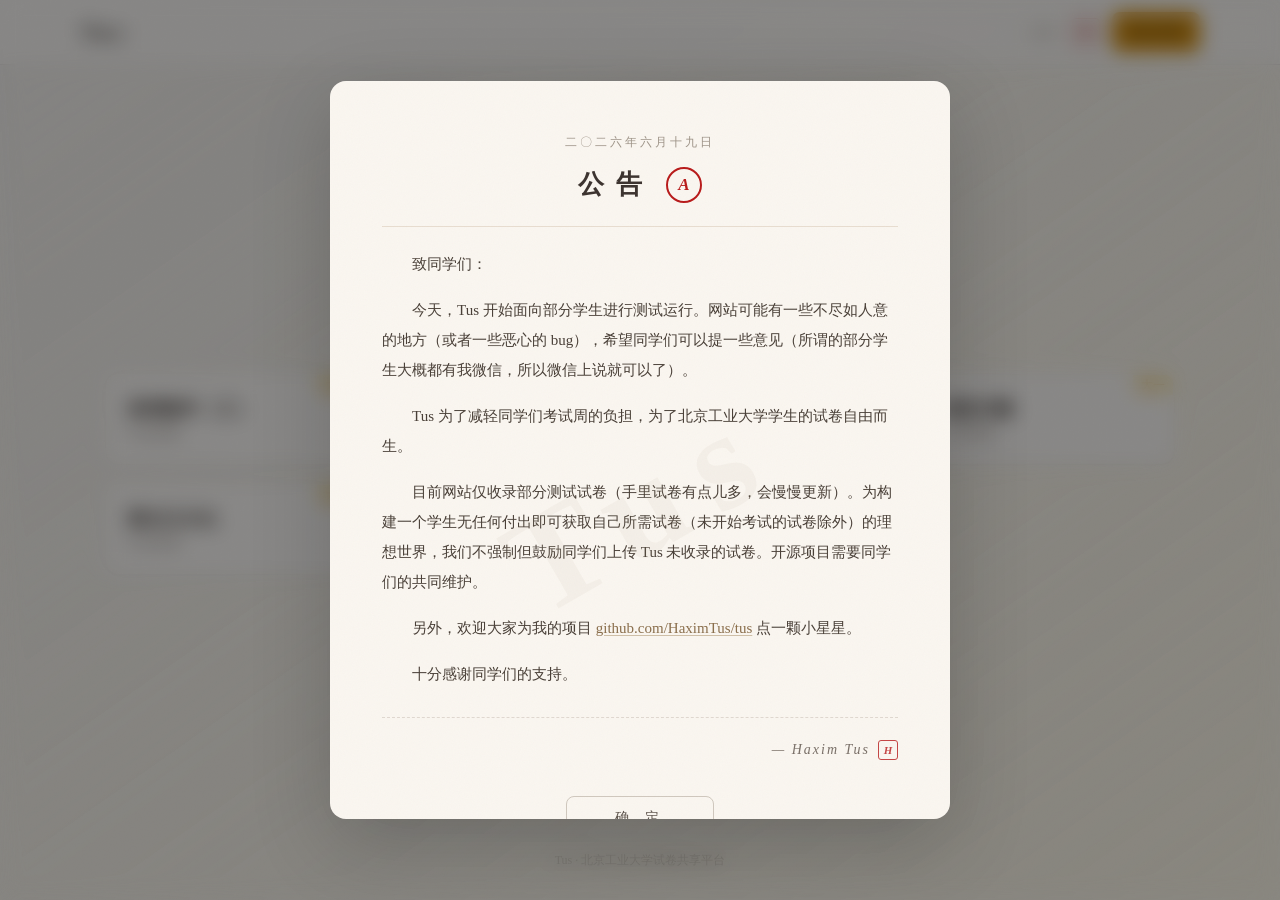
==== commit d07be57d: "Add index.html" ====
--- a/index.html
+++ b/index.html
@@ -7,8 +7,8 @@
     <meta name="description" content="北京工业大学试卷共享平台 - 历年期中期末试题免费下载，涵盖高数、大物等各科目。Tus 让试卷自由流动。">
     <link rel="icon" href="favicon.svg">
     <script>if(localStorage.getItem('tus_dark')==='1')document.documentElement.classList.add('dark')</script>
-    <link rel="stylesheet" href="css/tailwind.css">
-    <link rel="stylesheet" href="css/style.css?v=2">
+    <link rel="stylesheet" href="css/tailwind.css?v=4">
+    <link rel="stylesheet" href="css/style.css?v=4">
     <link rel="stylesheet" href="css/announcement.css?v=4">
 </head>
 <body class="bg-gradient-to-br from-stone-100 to-amber-50/60 dark:from-stone-900 dark:to-stone-800 min-h-screen">
@@ -78,9 +78,9 @@
         <p>Tus · 北京工业大学试卷共享平台</p>
     </footer>
 
-    <script src="js/api-client.js"></script>
-    <script src="js/index.js"></script>
-    <script src="js/announcement.js?v=2"></script>
-    <script src="js/ui.js"></script>
+    <script src="js/api-client.js?v=4"></script>
+    <script src="js/index.js?v=4"></script>
+    <script src="js/announcement.js?v=4"></script>
+    <script src="js/ui.js?v=4"></script>
 </body>
 </html>
--- a/css/style.css
+++ b/css/style.css
@@ -38,30 +38,39 @@
     mix-blend-mode: screen;
 }
 
-/* 暗色模式手动切换按钮 */
+/* 暗色模式切换按钮 — 印章风格 */
 .dark-toggle {
-    background: none;
-    border: none;
+    width: 28px;
+    height: 28px;
+    border: 1.5px solid #b91c1c;
+    border-radius: 4px;
+    background: transparent;
     cursor: pointer;
-    font-size: 16px;
-    padding: 4px 6px;
-    border-radius: 6px;
-    color: #78716c;
+    font-size: 12px;
+    font-weight: 700;
+    font-family: 'Noto Serif SC', 'SimSun', serif;
+    color: #b91c1c;
+    padding: 0;
     transition: all 0.2s ease;
+    touch-action: manipulation;
+    display: inline-flex;
+    align-items: center;
+    justify-content: center;
     line-height: 1;
-    touch-action: manipulation;
-}
-html.dark .dark-toggle {
-    color: #a8a29e;
 }
 @media (hover: hover) {
     .dark-toggle:hover {
-        color: #44403c;
-        background: rgba(68, 64, 60, 0.08);
-    }
+        background: rgba(185, 28, 28, 0.06);
+        transform: translateY(-1px);
+    }
+}
+html.dark .dark-toggle {
+    border-color: #dc2626;
+    color: #dc2626;
+}
+@media (hover: hover) {
     html.dark .dark-toggle:hover {
-        color: #f5f5f4;
-        background: rgba(255, 255, 255, 0.08);
+        background: rgba(220, 38, 38, 0.1);
     }
 }
 
@@ -164,7 +173,7 @@
 }
 html.dark .hero-label::before,
 html.dark .hero-label::after {
-    background: #d97706;
+    background: #eab308;
 }
 
 /* Hero 标签 */
@@ -186,7 +195,7 @@
     width: 6px;
     height: 6px;
     border-radius: 50%;
-    background: #d97706;
+    background: #ca8a04;
     display: inline-block;
 }
 
@@ -450,12 +459,12 @@
 }
 
 .detail-download-btn {
-    background: #3d3430;
-    color: #f0ece6;
+    background: #ca8a04;
+    color: #292524;
 }
 .detail-download-btn:hover {
-    background: #5a5048;
-    color: #fff;
+    background: #a16207;
+    color: #1c1917;
 }
 
 .detail-close-btn {
@@ -473,6 +482,132 @@
     .detail-header { padding: 16px 18px 12px; font-size: 15px; }
 }
 
+/* ===== 弹窗内嵌预览 ===== */
+.preview-container {
+    display: flex;
+    flex-direction: column;
+    height: 420px;
+    max-height: 50vh;
+    border-bottom: 1px solid #ece6de;
+}
+
+.preview-loading {
+    display: flex;
+    flex-direction: column;
+    align-items: center;
+    justify-content: center;
+    gap: 14px;
+    padding: 48px 20px;
+    color: #9e9488;
+    font-size: 14px;
+    font-family: 'Noto Serif SC', 'SimSun', 'STSong', serif;
+}
+
+.preview-loading .spinner {
+    width: 28px;
+    height: 28px;
+    border: 2.5px solid #e4dcd2;
+    border-top-color: #ca8a04;
+    border-radius: 50%;
+    animation: preview-spin 0.8s linear infinite;
+}
+
+@keyframes preview-spin {
+    to { transform: rotate(360deg); }
+}
+
+.preview-iframe,
+.preview-embed {
+    width: 100%;
+    flex: 1;
+    border: none;
+    background: #525252;
+    min-height: 0;
+}
+
+/* 预览模式：卡片放大，全屏适配 */
+.paper-detail-card.preview-mode {
+    max-width: 800px;
+    height: 88vh;
+    max-height: 88vh;
+    display: flex;
+    flex-direction: column;
+}
+
+.paper-detail-card.preview-mode .detail-header {
+    flex-shrink: 0;
+}
+
+.paper-detail-card.preview-mode .preview-container {
+    flex: 1;
+    min-height: 0;
+    height: auto;
+    max-height: none;
+}
+
+.paper-detail-card.preview-mode .detail-footer {
+    flex-shrink: 0;
+}
+
+/* 返回详情按钮（同预览按钮样式） */
+.detail-back-btn {
+    text-align: center;
+    padding: 9px 12px;
+    border-radius: 8px;
+    font-size: 13px;
+    letter-spacing: 1px;
+    cursor: pointer;
+    transition: all 0.2s ease;
+    font-family: 'Noto Serif SC', 'SimSun', 'STSong', serif;
+    text-decoration: none;
+    border: 1px solid #d0c8be;
+    flex: 1 1 80px;
+    min-width: 0;
+    background: #f0ece6;
+    color: #3d3430;
+}
+.detail-back-btn:hover {
+    background: #e4dcd2;
+}
+
+@media (max-width: 480px) {
+    .paper-detail-card.preview-mode {
+        max-width: 100%;
+        width: 100%;
+        height: 100vh;
+        max-height: 100vh;
+        border-radius: 0;
+    }
+    .paper-detail-card.preview-mode .preview-container {
+        max-height: none;
+    }
+    .preview-container {
+        max-height: 40vh;
+    }
+}
+
+html.dark .preview-container {
+    border-bottom-color: #3d3630;
+}
+html.dark .preview-loading {
+    color: #8a7e72;
+}
+html.dark .preview-loading .spinner {
+    border-color: #3d3630;
+    border-top-color: #eab308;
+}
+html.dark .preview-iframe {
+    background: #333;
+}
+html.dark .detail-back-btn {
+    background: #3d3630;
+    color: #d6cec4;
+    border-color: #4a4038;
+}
+html.dark .detail-back-btn:hover {
+    background: #4a4038;
+}
+
 /* ===== 暗色模式弹窗 ===== */
 html.dark .paper-detail-overlay {
     background: rgba(10, 8, 6, 0.6);
@@ -503,11 +638,12 @@
     background: #4a4038;
 }
 html.dark .detail-download-btn {
-    background: #d97706;
-    color: #141210;
+    background: #eab308;
+    color: #292524;
 }
 html.dark .detail-download-btn:hover {
-    background: #f59e0b;
+    background: #facc15;
+    color: #1c1917;
 }
 html.dark .detail-close-btn {
     background: #3d3630;
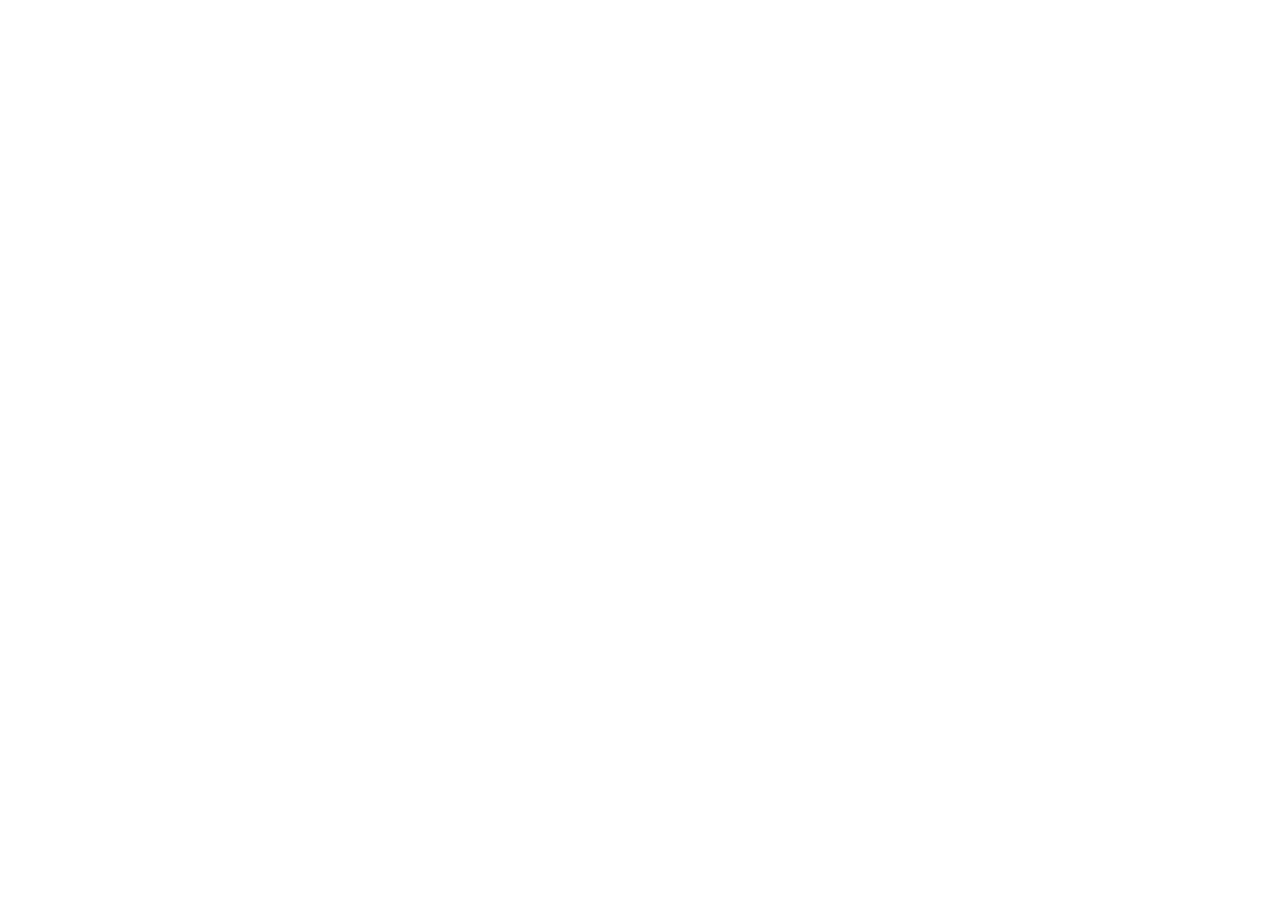
==== commit fc16dba7: "Update index.html" ====
--- a/index.html
+++ b/index.html
@@ -6,6 +6,7 @@
     <title>Tus - 北工大试卷共享</title>
     <meta name="description" content="北京工业大学试卷共享平台 - 历年期中期末试题免费下载，涵盖高数、大物等各科目。Tus 让试卷自由流动。">
     <link rel="icon" href="favicon.svg">
+    <script>if(location.protocol==='http:'&&location.hostname!=='localhost'&&location.hostname!=='127.0.0.1')location.href=location.href.replace(/^http:/,'https:')</script>
     <script>if(localStorage.getItem('tus_dark')==='1')document.documentElement.classList.add('dark')</script>
     <link rel="stylesheet" href="css/tailwind.css?v=4">
     <link rel="stylesheet" href="css/style.css?v=4">
--- a/css/style.css
+++ b/css/style.css
@@ -298,6 +298,16 @@
     white-space: nowrap;
 }
 
+/* 表单验证错误高亮 */
+.submit-error {
+    border-color: #ef4444 !important;
+    box-shadow: 0 0 0 2px rgba(239, 68, 68, 0.15) !important;
+}
+html.dark .submit-error {
+    border-color: #f87171 !important;
+    box-shadow: 0 0 0 2px rgba(248, 113, 113, 0.15) !important;
+}
+
 /* 拖拽上传区高亮 */
 .drop-zone-active {
     border-color: #d97706 !important;
@@ -489,6 +499,7 @@
     height: 420px;
     max-height: 50vh;
     border-bottom: 1px solid #ece6de;
+    overflow-y: auto;
 }
 
 .preview-loading {
@@ -517,12 +528,60 @@
 }
 
 .preview-iframe,
-.preview-embed {
+.word-container,
+.pdf-container {
     width: 100%;
     flex: 1;
     border: none;
     background: #525252;
     min-height: 0;
+}
+.word-container {
+    background: #525252;
+    min-height: 0;
+    overflow-y: auto;
+    height: 100%;
+    padding: 0 8px;
+}
+.word-container .docx-preview {
+    background: #fff;
+    box-shadow: 0 2px 8px rgba(0,0,0,0.15);
+    border-radius: 2px;
+    overflow-x: hidden;
+    word-wrap: break-word;
+    padding: 18px 20px !important;
+    margin: 0 !important;
+    width: auto !important;   /* JS 会设置精确宽度 */
+}
+.word-container .docx-preview > * {
+    max-width: 100% !important;
+    box-sizing: border-box;
+}
+.word-container .docx-preview table {
+    max-width: 100% !important;
+    word-break: break-word;
+}
+.word-container .docx-preview img {
+    max-width: 100% !important;
+    height: auto !important;
+}
+
+.pdf-container {
+    background: #525252;
+    display: flex;
+    flex-direction: column;
+    align-items: center;
+    gap: 8px;
+    overflow-y: auto;
+}
+.pdf-container .pdf-page {
+    max-width: 100%;
+    height: auto;
+    box-shadow: 0 2px 8px rgba(0,0,0,0.15);
+    border-radius: 2px;
+}
+html.dark .pdf-container {
+    background: #333;
 }
 
 /* 预览模式：卡片放大，全屏适配 */
@@ -574,15 +633,30 @@
     .paper-detail-card.preview-mode {
         max-width: 100%;
         width: 100%;
-        height: 100vh;
-        max-height: 100vh;
+        height: 100dvh;
+        max-height: 100dvh;
         border-radius: 0;
     }
-    .paper-detail-card.preview-mode .preview-container {
+    .paper-detail-card.preview-mode .preview-container,
+    .paper-detail-card.preview-mode .preview-container .pdf-container,
+    .paper-detail-card.preview-mode .preview-container .word-container {
         max-height: none;
+        height: auto;
+        flex: 1;
+        min-height: 0;
     }
     .preview-container {
         max-height: 40vh;
+    }
+    .paper-detail-overlay {
+        padding: 0;
+    }
+    .paper-detail-card.preview-mode .detail-header {
+        padding: 14px 16px 10px;
+        font-size: 14px;
+    }
+    .paper-detail-card.preview-mode .detail-footer {
+        padding: 10px 12px 14px;
     }
 }
 
@@ -598,6 +672,17 @@
 }
 html.dark .preview-iframe {
     background: #333;
+}
+html.dark .word-container {
+    background: #333;
+}
+html.dark .word-container .docx-preview {
+    background: #fff;
+    color: #1c1917;
+}
+html.dark .word-container .docx-preview {
+    background: #fff;
+    color: #1c1917;  /* 深色文字保持可读 */
 }
 html.dark .detail-back-btn {
     background: #3d3630;
